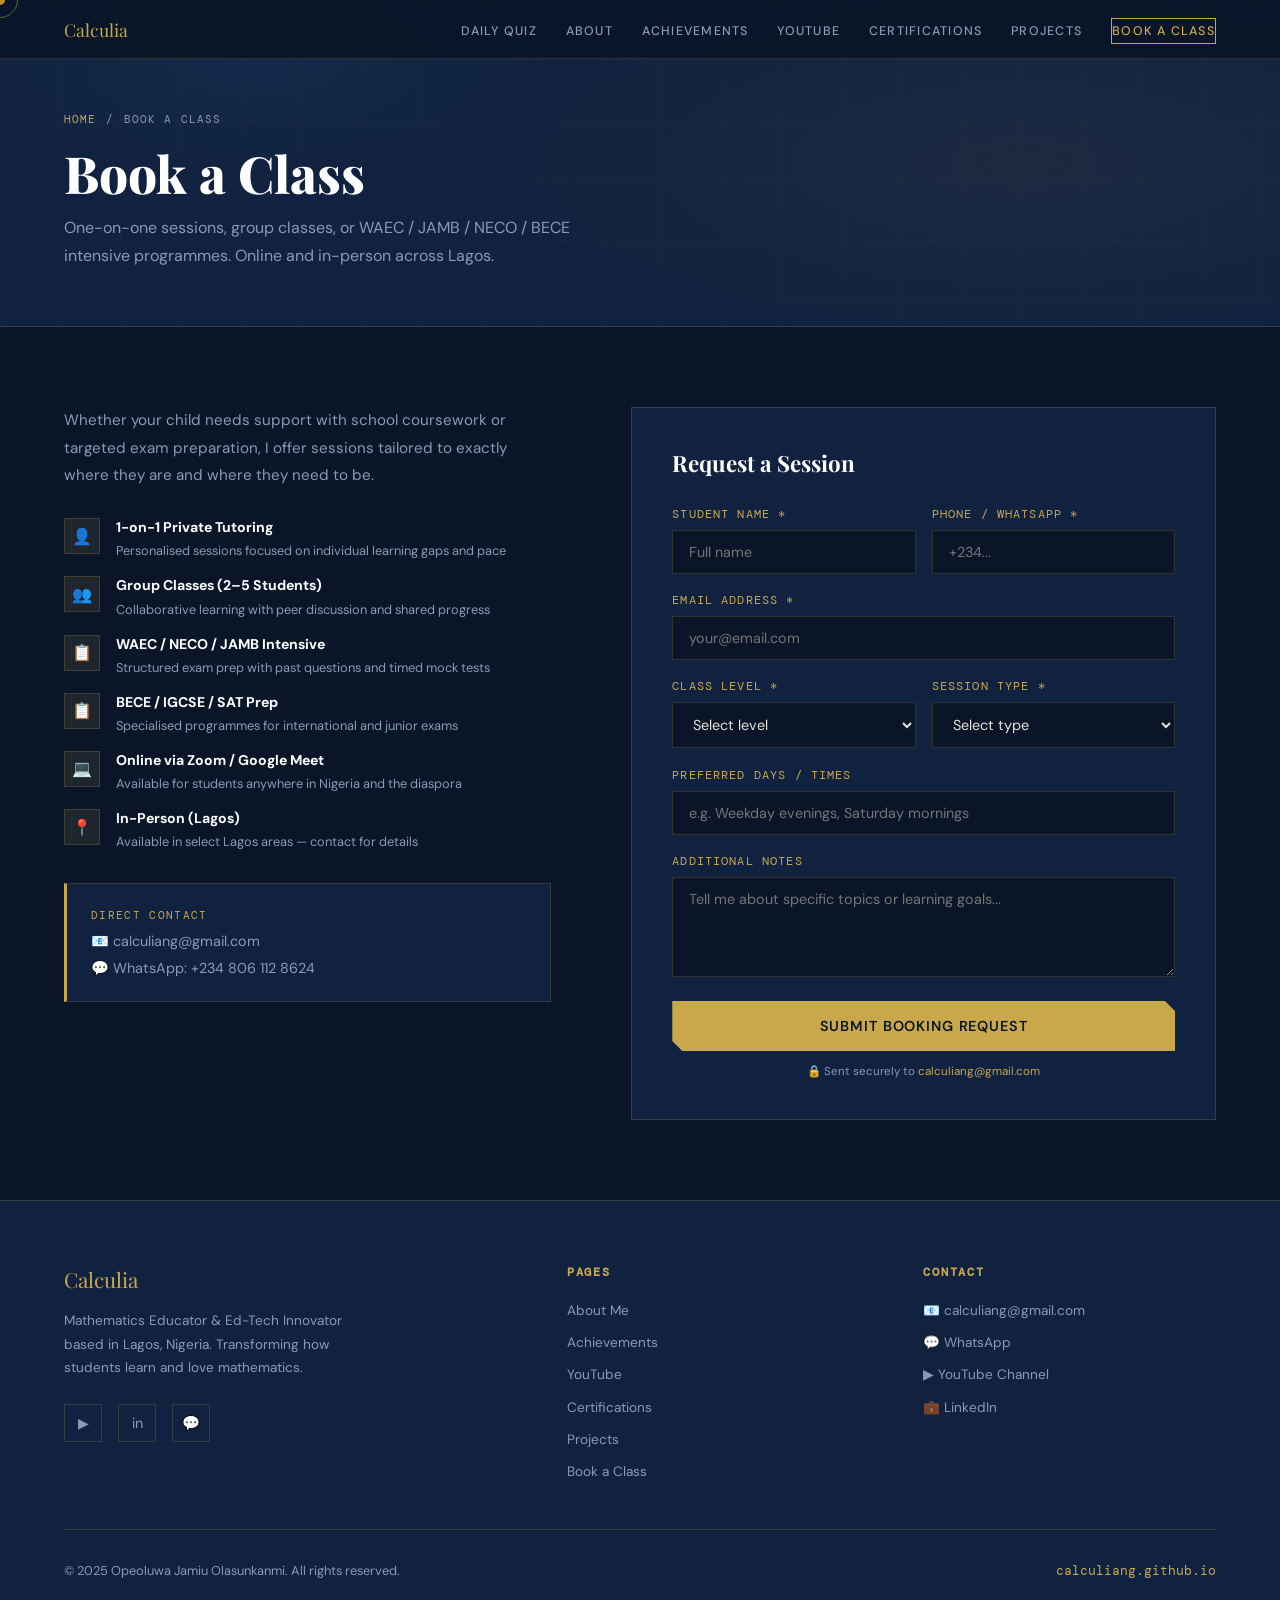
==== booking.html @ e42276e6 "Update booking.html" ====
<!DOCTYPE html>
<html lang="en">
<head>
<meta charset="UTF-8">
<meta name="viewport" content="width=device-width, initial-scale=1.0">
<title>Book a Class | Calculia &mdash; Opeoluwa Jamiu</title>
<meta name="description" content="Book a Mathematics tutoring session — WAEC, NECO, JAMB, BECE, IGCSE, SAT. Online & Lagos in-person.">
<meta name="author" content="Opeoluwa Jamiu Olasunkanmi">
<meta property="og:type" content="website">
<meta property="og:url" content="https://calculiang.github.io/booking.html">
<meta property="og:title" content="Book a Class | Calculia">
<meta property="og:description" content="Book a Mathematics tutoring session — WAEC, NECO, JAMB, BECE, IGCSE, SAT. Online & Lagos in-person.">
<meta name="theme-color" content="#0a1628">
<link rel="icon" href="data:image/svg+xml,<svg xmlns='http://www.w3.org/2000/svg' viewBox='0 0 100 100'><rect width='100' height='100' rx='12' fill='%230a1628'/><text y='72' x='50' text-anchor='middle' font-size='60' font-family='serif' fill='%23c9a84c'>&#x2211;</text></svg>">
<link rel="stylesheet" href="style.css">
</head>
<body>
<div class="cursor" id="cursor"></div>
<div class="cursor-ring" id="cursorRing"></div>
<!-- NAV -->
<nav>
  <a href="index.html" class="nav-logo">Calculia</a>
  <ul class="nav-links" id="navLinks">
    <li><a href="daily-quiz.html">Daily Quiz</a></li>
    <li><a href="about.html">About</a></li>
    <li><a href="achievements.html">Achievements</a></li>
    <li><a href="youtube.html">YouTube</a></li>
    <li><a href="certifications.html">Certifications</a></li>
    <li><a href="projects.html">Projects</a></li>
    <li><a href="booking.html" class='nav-cta active'>Book a Class</a></li>
  </ul>
  <div class="hamburger" onclick="toggleNav()"><span></span><span></span><span></span></div>
</nav>
<div class="page-banner">
  <div class="page-banner-grid"></div>
  <div class="page-banner-inner">
    <div class="breadcrumb"><a href="index.html">Home</a><span>/</span><span>Book a Class</span></div>
    <h1>Book a Class</h1>
    <p>One-on-one sessions, group classes, or WAEC / JAMB / NECO / BECE intensive programmes. Online and in-person across Lagos.</p>
  </div>
</div>

<section style="background:var(--navy);">
  <div class="booking-layout">
    <div class="booking-info reveal">
      <p>Whether your child needs support with school coursework or targeted exam preparation, I offer sessions tailored to exactly where they are and where they need to be.</p>
      <div class="booking-features">
        <div class="bf-item"><div class="bf-icon">&#x1F464;</div><div class="bf-text"><strong>1-on-1 Private Tutoring</strong><span>Personalised sessions focused on individual learning gaps and pace</span></div></div>
        <div class="bf-item"><div class="bf-icon">&#x1F465;</div><div class="bf-text"><strong>Group Classes (2&ndash;5 Students)</strong><span>Collaborative learning with peer discussion and shared progress</span></div></div>
        <div class="bf-item"><div class="bf-icon">&#x1F4CB;</div><div class="bf-text"><strong>WAEC / NECO / JAMB Intensive</strong><span>Structured exam prep with past questions and timed mock tests</span></div></div>
        <div class="bf-item"><div class="bf-icon">&#x1F4CB;</div><div class="bf-text"><strong>BECE / IGCSE / SAT Prep</strong><span>Specialised programmes for international and junior exams</span></div></div>
        <div class="bf-item"><div class="bf-icon">&#x1F4BB;</div><div class="bf-text"><strong>Online via Zoom / Google Meet</strong><span>Available for students anywhere in Nigeria and the diaspora</span></div></div>
        <div class="bf-item"><div class="bf-icon">&#x1F4CD;</div><div class="bf-text"><strong>In-Person (Lagos)</strong><span>Available in select Lagos areas &mdash; contact for details</span></div></div>
      </div>
      <div style="padding:1.5rem;background:var(--navy-mid);border:1px solid var(--border);border-left:3px solid var(--gold);">
        <div style="font-family:'DM Mono',monospace;font-size:.7rem;color:var(--gold);letter-spacing:.12em;text-transform:uppercase;margin-bottom:.6rem;">Direct Contact</div>
        <div style="display:flex;flex-direction:column;gap:.6rem;">
          <a href="mailto:calculiang@gmail.com" style="font-size:.9rem;color:var(--text-muted);display:flex;align-items:center;gap:.6rem;">&#x1F4E7; calculiang@gmail.com</a>
          <a href="https://wa.me/+2348061128624" target="_blank" style="font-size:.9rem;color:var(--text-muted);display:flex;align-items:center;gap:.6rem;">&#x1F4AC; WhatsApp: +234 806 112 8624</a>
        </div>
      </div>
    </div>

    <div class="booking-form-wrap reveal rd1">
      <h3>Request a Session</h3>
      <div id="formSuccess">
        <div style="font-size:1.8rem;margin-bottom:.5rem;">&#x2705;</div>
        <div style="font-family:'Playfair Display',serif;font-size:1.1rem;color:#6fcf6f;font-weight:600;margin-bottom:.3rem;">Booking Request Sent!</div>
        <div style="font-size:.85rem;color:var(--text-muted);">I'll get back to you within 24 hours via email or WhatsApp.</div>
      </div>
      <form id="bookingForm" action="https://formspree.io/f/mreyvnpb" method="POST" onsubmit="handleFormSubmit(event)">
        <input type="hidden" name="_replyto" id="replyToField">
        <input type="hidden" name="_subject" value="New Class Booking — Calculia Portfolio">
        <div class="form-row">
          <div class="form-group"><label>Student Name *</label><input type="text" name="student_name" placeholder="Full name" required></div>
          <div class="form-group"><label>Phone / WhatsApp *</label><input type="tel" name="whatsapp_phone" placeholder="+234..." required></div>
        </div>
        <div class="form-group"><label>Email Address *</label><input type="email" name="email" id="emailField" placeholder="your@email.com" required oninput="document.getElementById('replyToField').value=this.value"></div>
        <div class="form-row">
          <div class="form-group"><label>Class Level *</label>
            <select name="class_level" required>
              <option value="">Select level</option>
              <option>JSS 1</option><option>JSS 2</option><option>JSS 3</option>
              <option>SS 1</option><option>SS 2</option><option>SS 3</option>
              <option>IGCSE</option><option>SAT Prep</option>
            </select>
          </div>
          <div class="form-group"><label>Session Type *</label>
            <select name="session_type" required>
              <option value="">Select type</option>
              <option>1-on-1 Private Tutoring</option>
              <option>Group Class (2-5 Students)</option>
              <option>WAEC Intensive</option>
              <option>NECO Intensive</option>
              <option>JAMB Intensive</option>
              <option>BECE Intensive</option>
              <option>IGCSE Prep</option>
              <option>SAT Prep</option>
            </select>
          </div>
        </div>
        <div class="form-group"><label>Preferred Days / Times</label><input type="text" name="preferred_schedule" placeholder="e.g. Weekday evenings, Saturday mornings"></div>
        <div class="form-group"><label>Additional Notes</label><textarea name="additional_notes" placeholder="Tell me about specific topics or learning goals..."></textarea></div>
        <button type="submit" class="form-submit" id="submitBtn">Submit Booking Request</button>
        <p style="font-size:.72rem;color:var(--text-muted);margin-top:.8rem;text-align:center;">&#x1F512; Sent securely to <span style="color:var(--gold)">calculiang@gmail.com</span></p>
      </form>
    </div>
  </div>
</section>
<script>
async function handleFormSubmit(e) {
  e.preventDefault();
  const btn=document.getElementById('submitBtn');
  const form=document.getElementById('bookingForm');
  const success=document.getElementById('formSuccess');
  const required=form.querySelectorAll('[required]');
  let valid=true;
  required.forEach(f=>{if(!f.value.trim()){f.style.borderColor='#e05555';valid=false;}else{f.style.borderColor='';}});
  if(!valid){btn.textContent='&#x26A0; Please fill in all required fields';btn.style.background='#8b2222';setTimeout(()=>{btn.textContent='Submit Booking Request';btn.style.background='';},3000);return;}
  btn.textContent='Sending...';btn.style.opacity='.7';btn.disabled=true;
  try{
    const res=await fetch(form.action,{method:'POST',body:new FormData(form),headers:{'Accept':'application/json'}});
    if(res.ok){form.style.display='none';success.style.display='block';}
    else throw new Error();
  }catch{btn.textContent='Failed. Please email or WhatsApp directly.';btn.style.background='#8b2222';btn.style.opacity='1';btn.disabled=false;setTimeout(()=>{btn.textContent='Submit Booking Request';btn.style.background='';},5000);}
}
</script>

<!-- FOOTER -->
<footer>
  <div class="footer-grid">
    <div class="footer-brand">
      <a href="index.html" class="logo">Calculia</a>
      <p>Mathematics Educator &amp; Ed-Tech Innovator based in Lagos, Nigeria. Transforming how students learn and love mathematics.</p>
      <div class="social-links">
        <a href="https://www.youtube.com/channel/UCdj-SJ9aTm0fqCdhB6cHcyw" target="_blank" class="social-link" title="YouTube">&#x25B6;</a>
        <a href="https://www.linkedin.com/in/opeoluwajamiu" target="_blank" class="social-link" title="LinkedIn">in</a>
        <a href="https://wa.me/+2348061128624" target="_blank" class="social-link" title="WhatsApp">&#x1F4AC;</a>
      </div>
    </div>
    <div class="footer-col">
      <h4>Pages</h4>
      <ul>
        <li><a href="about.html">About Me</a></li>
        <li><a href="achievements.html">Achievements</a></li>
        <li><a href="youtube.html">YouTube</a></li>
        <li><a href="certifications.html">Certifications</a></li>
        <li><a href="projects.html">Projects</a></li>
        <li><a href="booking.html">Book a Class</a></li>
      </ul>
    </div>
    <div class="footer-col">
      <h4>Contact</h4>
      <ul>
        <li><a href="mailto:calculiang@gmail.com">&#x1F4E7; calculiang@gmail.com</a></li>
        <li><a href="https://wa.me/+2348061128624" target="_blank">&#x1F4AC; WhatsApp</a></li>
        <li><a href="https://www.youtube.com/channel/UCdj-SJ9aTm0fqCdhB6cHcyw" target="_blank">&#x25B6; YouTube Channel</a></li>
        <li><a href="https://www.linkedin.com/in/opeoluwajamiu" target="_blank">&#x1F4BC; LinkedIn</a></li>
      </ul>
    </div>
  </div>
  <div class="footer-bottom">
    <p>&copy; 2025 Opeoluwa Jamiu Olasunkanmi. All rights reserved.</p>
    <span>calculiang.github.io</span>
  </div>
</footer>
<button id="scrollTop" onclick="window.scrollTo({top:0,behavior:'smooth'})" title="Back to top">&#x2191;</button>
<script>
const cur=document.getElementById('cursor'),ring=document.getElementById('cursorRing');
document.addEventListener('mousemove',e=>{
  cur.style.left=e.clientX+'px';cur.style.top=e.clientY+'px';
  setTimeout(()=>{ring.style.left=e.clientX+'px';ring.style.top=e.clientY+'px'},60);
});
document.querySelectorAll('a,button,.ach-card,.cert-card,.proj-card,.home-nav-card,.yt-playlist-card,.pillar').forEach(el=>{
  el.addEventListener('mouseenter',()=>{ring.style.width='52px';ring.style.height='52px';ring.style.opacity='.9'});
  el.addEventListener('mouseleave',()=>{ring.style.width='36px';ring.style.height='36px';ring.style.opacity='.5'});
});
const obs=new IntersectionObserver(entries=>entries.forEach(e=>{if(e.isIntersecting)e.target.classList.add('visible')}),{threshold:.1});
document.querySelectorAll('.reveal').forEach(el=>obs.observe(el));
window.addEventListener('scroll',()=>{
  const b=document.getElementById('scrollTop');
  b.style.opacity=window.scrollY>400?'1':'0';
  b.style.pointerEvents=window.scrollY>400?'auto':'none';
});
function toggleNav(){
  const nl=document.getElementById('navLinks');
  if(nl.style.display==='flex'){nl.style.cssText=''}
  else{nl.style.cssText='display:flex!important;flex-direction:column;position:fixed;top:62px;left:0;right:0;background:rgba(10,22,40,.98);padding:2rem;gap:1.5rem;border-bottom:1px solid rgba(201,168,76,.2);z-index:99;backdrop-filter:blur(12px)';
  nl.querySelectorAll('a').forEach(a=>{a.style.fontSize='1rem';a.addEventListener('click',()=>{nl.style.cssText=''})});}
}
</script>
</body>
</html>
---- style.css ----
/* ═══════════════════════════════════════════════════════
   CALCULIA — Shared Stylesheet
   Edit colours/fonts here and it applies to ALL pages
═══════════════════════════════════════════════════════ */
@import url('https://fonts.googleapis.com/css2?family=Playfair+Display:ital,wght@0,400;0,600;0,800;1,400&family=DM+Sans:wght@300;400;500;600&family=DM+Mono:wght@400;500&display=swap');

/* ── VARIABLES ── */
:root {
  --navy:     #0a1628;
  --navy-mid: #112240;
  --navy-light:#1e3a5f;
  --gold:     #c9a84c;
  --gold-light:#e8c76d;
  --text:     #e8e4dc;
  --text-muted:#8a9ab5;
  --white:    #ffffff;
  --border:   rgba(201,168,76,0.2);
  --radius:   4px;
  --transition: 0.25s ease;
}

/* ── RESET ── */
*, *::before, *::after { margin:0; padding:0; box-sizing:border-box; }
html { scroll-behavior:smooth; }
body { font-family:'DM Sans',sans-serif; background:var(--navy); color:var(--text); overflow-x:hidden; }
a { cursor:pointer; text-decoration:none; }
img { max-width:100%; display:block; }

/* ── CURSOR ── */
.cursor { position:fixed; width:10px; height:10px; background:var(--gold); border-radius:50%; pointer-events:none; z-index:9999; transform:translate(-50%,-50%); mix-blend-mode:difference; transition:width .15s,height .15s; }
.cursor-ring { position:fixed; width:36px; height:36px; border:1.5px solid var(--gold); border-radius:50%; pointer-events:none; z-index:9998; transform:translate(-50%,-50%); transition:all .2s ease; opacity:.5; }

/* ── NAV ── */
nav {
  position:fixed; top:0; left:0; right:0; z-index:100;
  padding:1.1rem 4rem;
  display:flex; justify-content:space-between; align-items:center;
  background:rgba(10,22,40,.95);
  backdrop-filter:blur(12px);
  border-bottom:1px solid var(--border);
}
.nav-logo { font-family:'Playfair Display',serif; font-size:1.1rem; color:var(--gold); }
.nav-links { display:flex; gap:1.8rem; list-style:none; align-items:center; }
.nav-links a { color:var(--text-muted); font-size:.78rem; font-weight:500; letter-spacing:.1em; text-transform:uppercase; transition:color var(--transition); padding:.25rem 0; border-bottom:1px solid transparent; }
.nav-links a:hover,
.nav-links a.active { color:var(--gold); border-bottom-color:var(--gold); }
.nav-cta { padding:.5rem 1.3rem; background:transparent; border:1px solid var(--gold); color:var(--gold) !important; font-size:.78rem; font-weight:500; letter-spacing:.1em; text-transform:uppercase; transition:all var(--transition); border-bottom:1px solid var(--gold) !important; }
.nav-cta:hover { background:var(--gold); color:var(--navy) !important; }
.hamburger { display:none; flex-direction:column; gap:5px; cursor:pointer; }
.hamburger span { display:block; width:24px; height:2px; background:var(--gold); transition:all .3s; }

/* ── PAGE HERO BANNER (inner pages) ── */
.page-banner {
  padding: 7rem 4rem 3.5rem;
  background: var(--navy-mid);
  border-bottom: 1px solid var(--border);
  position: relative;
  overflow: hidden;
}
.page-banner::before {
  content:'';
  position:absolute; inset:0;
  background: radial-gradient(ellipse 60% 80% at 80% 50%, rgba(201,168,76,.06) 0%, transparent 70%),
              radial-gradient(ellipse 40% 60% at 20% 20%, rgba(74,158,255,.05) 0%, transparent 60%);
}
.page-banner-grid {
  position:absolute; inset:0;
  background-image: linear-gradient(rgba(201,168,76,.03) 1px, transparent 1px),
                    linear-gradient(90deg, rgba(201,168,76,.03) 1px, transparent 1px);
  background-size:60px 60px;
}
.page-banner-inner { position:relative; z-index:1; max-width:700px; }
.page-banner .breadcrumb { display:flex; align-items:center; gap:.6rem; font-family:'DM Mono',monospace; font-size:.7rem; color:var(--text-muted); letter-spacing:.1em; text-transform:uppercase; margin-bottom:1.2rem; }
.page-banner .breadcrumb a { color:var(--gold); }
.page-banner .breadcrumb span { color:var(--text-muted); }
.page-banner h1 { font-family:'Playfair Display',serif; font-size:clamp(2rem,4vw,3.2rem); font-weight:800; color:var(--white); line-height:1.1; margin-bottom:.8rem; }
.page-banner p { font-size:1rem; color:var(--text-muted); line-height:1.75; max-width:560px; }

/* ── SECTIONS SHARED ── */
section { position:relative; padding:5rem 4rem; }
.section-label { display:inline-flex; align-items:center; gap:.8rem; font-family:'DM Mono',monospace; font-size:.7rem; color:var(--gold); letter-spacing:.18em; text-transform:uppercase; margin-bottom:.8rem; }
.section-label::before,.section-label::after { content:''; width:28px; height:1px; background:var(--gold); }
h2 { font-family:'Playfair Display',serif; font-size:clamp(1.8rem,3.5vw,2.6rem); font-weight:700; color:var(--white); margin-bottom:.5rem; }
.section-sub { color:var(--text-muted); font-size:.95rem; max-width:600px; line-height:1.75; margin-bottom:3rem; }

/* ── BUTTONS ── */
.btn-gold { display:inline-block; padding:.85rem 2rem; background:var(--gold); color:var(--navy); font-family:'DM Sans',sans-serif; font-size:.85rem; font-weight:600; letter-spacing:.06em; text-transform:uppercase; border:none; transition:all var(--transition); clip-path:polygon(0 0,calc(100% - 10px) 0,100% 10px,100% 100%,10px 100%,0 calc(100% - 10px)); }
.btn-gold:hover { background:var(--gold-light); transform:translateY(-2px); }
.btn-outline { display:inline-block; padding:.85rem 2rem; background:transparent; color:var(--text); font-family:'DM Sans',sans-serif; font-size:.85rem; font-weight:500; letter-spacing:.06em; text-transform:uppercase; border:1px solid rgba(255,255,255,.2); transition:all var(--transition); }
.btn-outline:hover { border-color:var(--gold); color:var(--gold); }

/* ── CARDS ── */
.card { background:var(--navy-mid); border:1px solid var(--border); }
.card:hover { border-color:rgba(201,168,76,.4); }

/* ── TAGS ── */
.tags { display:flex; flex-wrap:wrap; gap:.4rem; margin-top:.7rem; }
.tag { padding:.22rem .65rem; background:rgba(201,168,76,.08); border:1px solid var(--border); font-size:.68rem; color:var(--gold); font-family:'DM Mono',monospace; }

/* ── REVEAL ANIMATIONS ── */
.reveal { opacity:0; transform:translateY(28px); transition:opacity .7s ease, transform .7s ease; }
.reveal.visible { opacity:1; transform:none; }
.rd1 { transition-delay:.1s; }
.rd2 { transition-delay:.2s; }
.rd3 { transition-delay:.3s; }

/* ── FOOTER ── */
footer { background:var(--navy-mid); border-top:1px solid var(--border); padding:4rem; }
.footer-grid { display:grid; grid-template-columns:1.5fr 1fr 1fr; gap:4rem; margin-bottom:3rem; }
.footer-brand .logo { font-family:'Playfair Display',serif; font-size:1.3rem; color:var(--gold); margin-bottom:1rem; display:block; }
.footer-brand p { font-size:.85rem; color:var(--text-muted); line-height:1.75; max-width:280px; }
.footer-col h4 { font-family:'DM Mono',monospace; font-size:.72rem; color:var(--gold); letter-spacing:.15em; text-transform:uppercase; margin-bottom:1.2rem; }
.footer-col ul { list-style:none; display:flex; flex-direction:column; gap:.7rem; }
.footer-col ul a { font-size:.85rem; color:var(--text-muted); transition:color var(--transition); }
.footer-col ul a:hover { color:var(--gold); }
.social-links { display:flex; gap:1rem; margin-top:1.5rem; }
.social-link { width:38px; height:38px; border:1px solid var(--border); display:flex; align-items:center; justify-content:center; color:var(--text-muted); font-size:.9rem; transition:all var(--transition); }
.social-link:hover { border-color:var(--gold); color:var(--gold); }
.footer-bottom { padding-top:2rem; border-top:1px solid var(--border); display:flex; justify-content:space-between; align-items:center; }
.footer-bottom p { font-size:.8rem; color:var(--text-muted); }
.footer-bottom span { font-size:.8rem; color:var(--gold); font-family:'DM Mono',monospace; }

/* ── SCROLL TO TOP ── */
#scrollTop { position:fixed; bottom:2rem; right:2rem; width:44px; height:44px; background:var(--gold); color:var(--navy); border:none; font-size:1.2rem; font-weight:700; cursor:pointer; opacity:0; transition:opacity .3s; z-index:200; clip-path:polygon(0 0,calc(100% - 8px) 0,100% 8px,100% 100%,8px 100%,0 calc(100% - 8px)); display:flex; align-items:center; justify-content:center; pointer-events:none; }

/* ── ABOUT PAGE ── */
.about-grid { display:grid; grid-template-columns:1fr 1fr; gap:5rem; align-items:start; }
.about-photo-wrap { position:relative; }
.about-photo { width:100%; border-radius:var(--radius); border:2px solid rgba(201,168,76,.35); box-shadow:0 30px 80px rgba(0,0,0,.5); object-fit:cover; }
.about-photo-badge { position:absolute; bottom:-16px; left:50%; transform:translateX(-50%); background:var(--navy-mid); border:1px solid var(--border); padding:.6rem 1.4rem; white-space:nowrap; text-align:center; }
.about-photo-badge span { font-family:'DM Mono',monospace; font-size:.65rem; color:var(--gold); letter-spacing:.15em; text-transform:uppercase; }
.about-text p { color:var(--text-muted); line-height:1.85; font-size:.96rem; margin-bottom:1.2rem; }
.about-text p strong { color:var(--text); }
.about-text h3 { font-family:'Playfair Display',serif; font-size:1.3rem; color:var(--white); margin:2rem 0 1rem; }
.pillars { display:flex; flex-direction:column; gap:1rem; }
.pillar { padding:1.4rem; background:var(--navy-mid); border:1px solid var(--border); border-left:3px solid var(--gold); transition:background var(--transition); }
.pillar:hover { background:rgba(201,168,76,.05); }
.pillar-title { font-size:.9rem; font-weight:600; color:var(--white); margin-bottom:.35rem; }
.pillar-text { font-size:.82rem; color:var(--text-muted); line-height:1.6; }

/* ── ACHIEVEMENTS PAGE ── */
.ach-grid { display:grid; grid-template-columns:repeat(3,1fr); gap:1.8rem; }
.ach-card { padding:2rem; background:var(--navy-mid); border:1px solid var(--border); position:relative; overflow:hidden; transition:transform .3s,border-color .3s; }
.ach-card:hover { transform:translateY(-4px); border-color:rgba(201,168,76,.5); }
.ach-card::before { content:''; position:absolute; top:0; left:0; right:0; height:2px; background:linear-gradient(to right,var(--gold),transparent); }
.ach-icon { font-size:2.2rem; margin-bottom:1rem; }
.ach-title { font-size:.95rem; font-weight:600; color:var(--white); margin-bottom:.5rem; }
.ach-text { font-size:.83rem; color:var(--text-muted); line-height:1.65; }

/* ── CERTIFICATIONS PAGE ── */
.cert-grid { display:grid; grid-template-columns:repeat(3,1fr); gap:1.5rem; }
.cert-card { padding:1.8rem; background:var(--navy); border:1px solid var(--border); display:flex; gap:1.2rem; align-items:flex-start; transition:border-color var(--transition),transform .3s; }
.cert-card:hover { border-color:rgba(201,168,76,.4); transform:translateY(-3px); }
.cert-icon { font-size:1.8rem; flex-shrink:0; }
.cert-name { font-size:.9rem; font-weight:600; color:var(--white); margin-bottom:.3rem; }
.cert-issuer { font-size:.78rem; color:var(--gold); font-family:'DM Mono',monospace; letter-spacing:.06em; margin-bottom:.3rem; }
.cert-year { font-size:.75rem; color:var(--text-muted); }

/* ── PROJECTS PAGE ── */
.projects-grid { display:grid; grid-template-columns:1fr 1fr; gap:2rem; }
.proj-card { background:var(--navy-mid); border:1px solid var(--border); padding:2.5rem; position:relative; overflow:hidden; transition:transform .3s,box-shadow .3s; }
.proj-card:hover { transform:translateY(-5px); box-shadow:0 25px 60px rgba(0,0,0,.4); }
.proj-card.featured { grid-column:span 2; display:grid; grid-template-columns:1fr 1fr; gap:3rem; align-items:center; border-color:rgba(201,168,76,.4); background:linear-gradient(135deg,var(--navy-mid),var(--navy-light)); }
.proj-card::after { content:''; position:absolute; top:0; right:0; width:120px; height:120px; background:radial-gradient(circle at top right,rgba(201,168,76,.1),transparent 70%); }
.proj-label { font-family:'DM Mono',monospace; font-size:.68rem; color:var(--gold); letter-spacing:.15em; text-transform:uppercase; margin-bottom:.7rem; }
.proj-title { font-family:'Playfair Display',serif; font-size:1.5rem; font-weight:700; color:var(--white); margin-bottom:.8rem; }
.proj-desc { font-size:.88rem; color:var(--text-muted); line-height:1.75; margin-bottom:1.5rem; }
.proj-link { display:inline-flex; align-items:center; gap:.5rem; font-size:.82rem; color:var(--gold); font-weight:500; transition:gap var(--transition); }
.proj-link:hover { gap:1rem; }
.proj-visual { background:var(--navy); border:1px solid var(--border); border-radius:var(--radius); height:200px; display:flex; align-items:center; justify-content:center; font-size:5rem; position:relative; overflow:hidden; }
.proj-visual::after { content:''; position:absolute; inset:0; background:linear-gradient(135deg,rgba(74,158,255,.05),rgba(201,168,76,.07)); }

/* ── YOUTUBE PAGE ── */
.yt-playlist-grid { display:grid; grid-template-columns:1fr 1fr; gap:2rem; margin-bottom:3rem; }
.yt-playlist-card { background:var(--navy-mid); border:1px solid rgba(201,168,76,.35); overflow:hidden; transition:transform .3s,box-shadow .3s; cursor:pointer; }
.yt-playlist-card:hover { transform:translateY(-6px); box-shadow:0 25px 60px rgba(0,0,0,.5); }
.yt-thumb-wrap { position:relative; aspect-ratio:16/9; display:flex; align-items:center; justify-content:center; overflow:hidden; }
.yt-year-bg { font-family:'Playfair Display',serif; font-size:5rem; font-weight:800; color:rgba(201,168,76,.15); line-height:1; user-select:none; }
.yt-play-btn { position:absolute; width:60px; height:60px; background:rgba(255,0,0,.88); border-radius:50%; display:flex; align-items:center; justify-content:center; box-shadow:0 4px 20px rgba(255,0,0,.4); transition:transform var(--transition); }
.yt-playlist-card:hover .yt-play-btn { transform:scale(1.12); }
.yt-play-icon { width:0; height:0; border-style:solid; border-width:10px 0 10px 20px; border-color:transparent transparent transparent white; margin-left:5px; }
.yt-badge { position:absolute; font-family:'DM Mono',monospace; font-size:.62rem; letter-spacing:.12em; text-transform:uppercase; z-index:2; }
.yt-badge-subject { top:.8rem; left:.8rem; color:var(--gold); background:rgba(10,22,40,.85); padding:.2rem .6rem; }
.yt-badge-type { top:.8rem; right:.8rem; color:#fff; background:rgba(255,0,0,.8); padding:.2rem .6rem; }
.yt-card-body { padding:1.8rem; }
.yt-card-label { font-family:'DM Mono',monospace; font-size:.68rem; color:var(--gold); letter-spacing:.12em; text-transform:uppercase; margin-bottom:.6rem; }
.yt-card-title { font-family:'Playfair Display',serif; font-size:1.2rem; font-weight:700; color:var(--white); margin-bottom:.7rem; line-height:1.3; }
.yt-card-desc { font-size:.85rem; color:var(--text-muted); line-height:1.65; margin-bottom:1.4rem; }
.yt-watch-btn { display:inline-flex; align-items:center; gap:.5rem; font-size:.82rem; color:var(--gold); font-weight:500; border:1px solid var(--border); padding:.55rem 1.1rem; transition:all var(--transition); }
.yt-watch-btn:hover { border-color:var(--gold); background:rgba(201,168,76,.08); }
.yt-coming-soon { background:linear-gradient(135deg,var(--navy-mid),var(--navy-light)); border:1px solid rgba(201,168,76,.3); padding:2rem 2.5rem; display:flex; align-items:center; justify-content:space-between; gap:2rem; flex-wrap:wrap; }

/* ── BOOKING PAGE ── */
.booking-layout { display:grid; grid-template-columns:1fr 1.2fr; gap:5rem; align-items:start; }
.booking-info p { font-size:.95rem; color:var(--text-muted); line-height:1.8; margin-bottom:1.8rem; }
.booking-features { display:flex; flex-direction:column; gap:1rem; margin-bottom:2rem; }
.bf-item { display:flex; align-items:flex-start; gap:1rem; }
.bf-icon { width:36px; height:36px; background:rgba(201,168,76,.1); border:1px solid var(--border); display:flex; align-items:center; justify-content:center; font-size:1rem; flex-shrink:0; }
.bf-text strong { display:block; font-size:.88rem; color:var(--white); margin-bottom:.2rem; }
.bf-text span { font-size:.8rem; color:var(--text-muted); }
.booking-form-wrap { background:var(--navy-mid); border:1px solid var(--border); padding:2.5rem; }
.booking-form-wrap h3 { font-family:'Playfair Display',serif; font-size:1.4rem; color:var(--white); margin-bottom:1.8rem; }
.form-row { display:grid; grid-template-columns:1fr 1fr; gap:1rem; }
.form-group { margin-bottom:1.2rem; }
.form-group label { display:block; font-size:.72rem; color:var(--gold); font-family:'DM Mono',monospace; letter-spacing:.1em; text-transform:uppercase; margin-bottom:.5rem; }
.form-group input,
.form-group select,
.form-group textarea { width:100%; padding:.75rem 1rem; background:var(--navy); border:1px solid var(--border); color:var(--text); font-family:'DM Sans',sans-serif; font-size:.9rem; transition:border-color var(--transition); outline:none; }
.form-group input:focus,
.form-group select:focus,
.form-group textarea:focus { border-color:var(--gold); }
.form-group select option { background:var(--navy-mid); }
.form-group textarea { resize:vertical; min-height:100px; }
.form-submit { width:100%; padding:1rem; background:var(--gold); color:var(--navy); font-family:'DM Sans',sans-serif; font-size:.9rem; font-weight:600; letter-spacing:.06em; text-transform:uppercase; border:none; cursor:pointer; transition:all var(--transition); clip-path:polygon(0 0,calc(100% - 10px) 0,100% 10px,100% 100%,10px 100%,0 calc(100% - 10px)); }
.form-submit:hover { background:var(--gold-light); }
#formSuccess { display:none; background:rgba(45,122,45,.15); border:1px solid rgba(45,122,45,.4); padding:1.5rem; margin-bottom:1.5rem; text-align:center; }

/* ── INDEX HOME PAGE ── */
#hero { min-height:100vh; display:grid; grid-template-columns:1.1fr .9fr; align-items:center; padding:8rem 4rem 4rem; position:relative; overflow:hidden; gap:4rem; }
.hero-bg { position:absolute; inset:0; background:radial-gradient(ellipse 70% 60% at 70% 40%,rgba(74,158,255,.07) 0%,transparent 70%),radial-gradient(ellipse 50% 80% at 20% 80%,rgba(201,168,76,.06) 0%,transparent 60%); }
.hero-grid-lines { position:absolute; inset:0; background-image:linear-gradient(rgba(201,168,76,.04) 1px,transparent 1px),linear-gradient(90deg,rgba(201,168,76,.04) 1px,transparent 1px); background-size:60px 60px; }
.hero-left { position:relative; z-index:1; }
.hero-tag { display:inline-flex; align-items:center; gap:.6rem; padding:.4rem 1rem; border:1px solid var(--border); font-size:.72rem; font-family:'DM Mono',monospace; color:var(--gold); letter-spacing:.12em; text-transform:uppercase; margin-bottom:1.8rem; animation:fadeUp .7s .2s ease both; }
.hero-h1 { font-family:'Playfair Display',serif; font-size:clamp(2.5rem,5vw,4.2rem); font-weight:800; line-height:1.06; color:var(--white); margin-bottom:.3rem; animation:fadeUp .8s .35s ease both; }
.hero-h1 em { color:var(--gold); font-style:normal; display:block; }
.hero-sub { font-family:'Playfair Display',serif; font-size:1.1rem; font-style:italic; color:var(--text-muted); margin-bottom:1.8rem; animation:fadeUp .8s .5s ease both; }
.hero-desc { font-size:.97rem; line-height:1.8; color:var(--text-muted); max-width:500px; margin-bottom:2.5rem; animation:fadeUp .8s .65s ease both; }
.hero-desc strong { color:var(--text); }
.hero-actions { display:flex; gap:1rem; flex-wrap:wrap; animation:fadeUp .8s .8s ease both; }
.hero-right { position:relative; z-index:1; display:flex; justify-content:center; align-items:flex-start; animation:fadeIn 1s .6s ease both; }
.hero-photo-wrap { position:relative; }
.hero-photo { width:300px; height:370px; object-fit:cover; object-position:top; border-radius:var(--radius); border:2px solid rgba(201,168,76,.4); box-shadow:0 30px 80px rgba(0,0,0,.6); }
.hero-photo-label { position:absolute; bottom:-14px; left:50%; transform:translateX(-50%); background:var(--navy-mid); border:1px solid rgba(201,168,76,.4); padding:.55rem 1.3rem; white-space:nowrap; text-align:center; }
.hero-photo-label span { font-family:'DM Mono',monospace; font-size:.65rem; color:var(--gold); letter-spacing:.15em; text-transform:uppercase; }

/* Stats band */
#stats-band { padding:3rem 4rem; background:var(--navy-mid); border-top:1px solid var(--border); border-bottom:1px solid var(--border); }
.stats-row { display:grid; grid-template-columns:repeat(4,1fr); gap:2rem; }
.stat-item { text-align:center; }
.stat-big { font-family:'Playfair Display',serif; font-size:2.8rem; font-weight:800; color:var(--gold); line-height:1; }
.stat-desc { font-size:.8rem; color:var(--text-muted); margin-top:.5rem; }

/* Nav cards grid on home */
.home-nav-grid { display:grid; grid-template-columns:repeat(3,1fr); gap:1.5rem; padding:5rem 4rem; background:var(--navy); }
.home-nav-card { background:var(--navy-mid); border:1px solid var(--border); padding:2rem; display:flex; flex-direction:column; gap:1rem; position:relative; overflow:hidden; transition:transform .3s,border-color .3s,box-shadow .3s; }
.home-nav-card:hover { transform:translateY(-5px); border-color:rgba(201,168,76,.5); box-shadow:0 20px 50px rgba(0,0,0,.4); }
.home-nav-card::before { content:''; position:absolute; top:0; left:0; right:0; height:2px; background:linear-gradient(to right,var(--gold),transparent); }
.home-nav-card::after { content:''; position:absolute; top:0; right:0; width:80px; height:80px; background:radial-gradient(circle at top right,rgba(201,168,76,.1),transparent 70%); }
.hnc-icon { font-size:2rem; }
.hnc-title { font-family:'Playfair Display',serif; font-size:1.2rem; font-weight:700; color:var(--white); }
.hnc-desc { font-size:.83rem; color:var(--text-muted); line-height:1.6; flex:1; }
.hnc-link { display:inline-flex; align-items:center; gap:.4rem; font-size:.8rem; color:var(--gold); font-weight:500; transition:gap var(--transition); margin-top:auto; }
.hnc-link:hover { gap:.9rem; }

/* ── ANIMATIONS ── */
@keyframes fadeUp { from { opacity:0; transform:translateY(24px); } to { opacity:1; transform:translateY(0); } }
@keyframes fadeIn  { from { opacity:0; } to { opacity:1; } }

/* ══════════ RESPONSIVE ══════════ */
@media (max-width:1100px) {
  nav,section,#stats-band,footer,.page-banner,.home-nav-grid { padding-left:2.5rem; padding-right:2.5rem; }
  #hero { padding-left:2.5rem; padding-right:2.5rem; }
  .about-grid,.booking-layout { gap:3rem; }
  .footer-grid { grid-template-columns:1fr 1fr; }
}
@media (max-width:900px) {
  .ach-grid,.cert-grid { grid-template-columns:1fr 1fr; }
  .home-nav-grid { grid-template-columns:1fr 1fr; }
  .proj-card.featured { grid-column:span 1; grid-template-columns:1fr; }
  .projects-grid { grid-template-columns:1fr; }
  .yt-playlist-grid { grid-template-columns:1fr; }
  .about-grid,.booking-layout { grid-template-columns:1fr; }
  .hero-right { display:none; }
  #hero { grid-template-columns:1fr; padding-top:7rem; }
  .stats-row { grid-template-columns:1fr 1fr; }
}
@media (max-width:768px) {
  .nav-links { display:none !important; }
  .hamburger { display:flex; }
  .ach-grid,.cert-grid,.home-nav-grid { grid-template-columns:1fr; }
  .form-row { grid-template-columns:1fr; }
  nav { padding:1rem 1.5rem; }
  .footer-grid { grid-template-columns:1fr; gap:2rem; }
  .footer-bottom { flex-direction:column; gap:.8rem; text-align:center; }
  section,.page-banner { padding-left:1.5rem; padding-right:1.5rem; }
  #stats-band { padding-left:1.5rem; padding-right:1.5rem; }
  footer { padding:2.5rem 1.5rem; }
  .home-nav-grid { padding:3rem 1.5rem; }
}
@media (max-width:480px) {
  #hero { padding:6rem 1.2rem 2rem; }
  .hero-actions { flex-direction:column; }
  .btn-gold,.btn-outline { width:100%; text-align:center; justify-content:center; display:flex; }
  .stat-big { font-size:2.2rem; }
  h2 { font-size:1.6rem; }
}
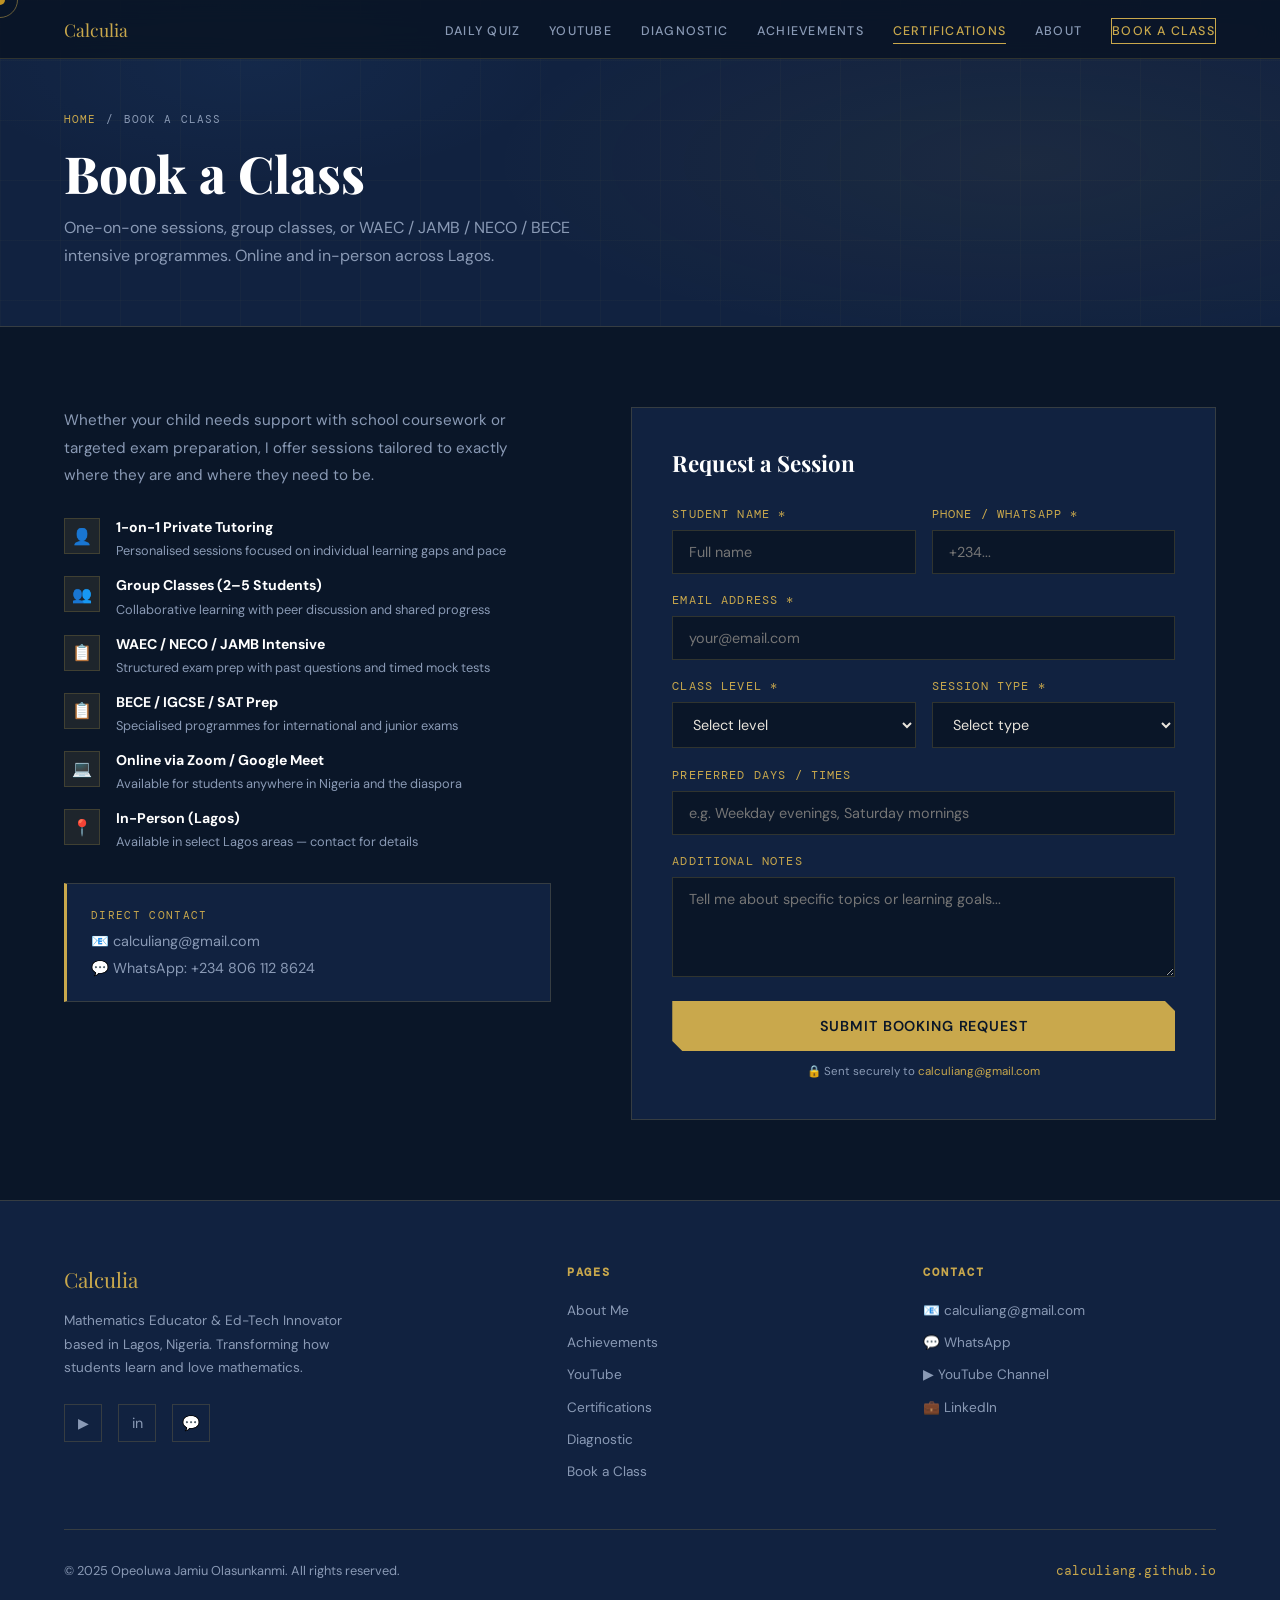
==== commit 846a84d4: "Update booking.html" ====
--- a/booking.html
+++ b/booking.html
@@ -22,12 +22,12 @@
   <a href="index.html" class="nav-logo">Calculia</a>
   <ul class="nav-links" id="navLinks">
     <li><a href="daily-quiz.html">Daily Quiz</a></li>
+    <li><a href="youtube.html">YouTube</a></li>
+    <li><a href="diagnostic.html">Diagnostic</a></li>
+    <li><a href="achievements.html">Achievements</a></li> 
+    <li><a href="certifications.html" class='active'>Certifications</a></li>
     <li><a href="about.html">About</a></li>
-    <li><a href="achievements.html">Achievements</a></li>
-    <li><a href="youtube.html">YouTube</a></li>
-    <li><a href="certifications.html">Certifications</a></li>
-    <li><a href="projects.html">Projects</a></li>
-    <li><a href="booking.html" class='nav-cta active'>Book a Class</a></li>
+    <li><a href="booking.html" class='nav-cta'>Book a Class</a></li>
   </ul>
   <div class="hamburger" onclick="toggleNav()"><span></span><span></span><span></span></div>
 </nav>
@@ -145,7 +145,7 @@
         <li><a href="achievements.html">Achievements</a></li>
         <li><a href="youtube.html">YouTube</a></li>
         <li><a href="certifications.html">Certifications</a></li>
-        <li><a href="projects.html">Projects</a></li>
+        <li><a href="diagnostic.html">Diagnostic</a></li>
         <li><a href="booking.html">Book a Class</a></li>
       </ul>
     </div>
